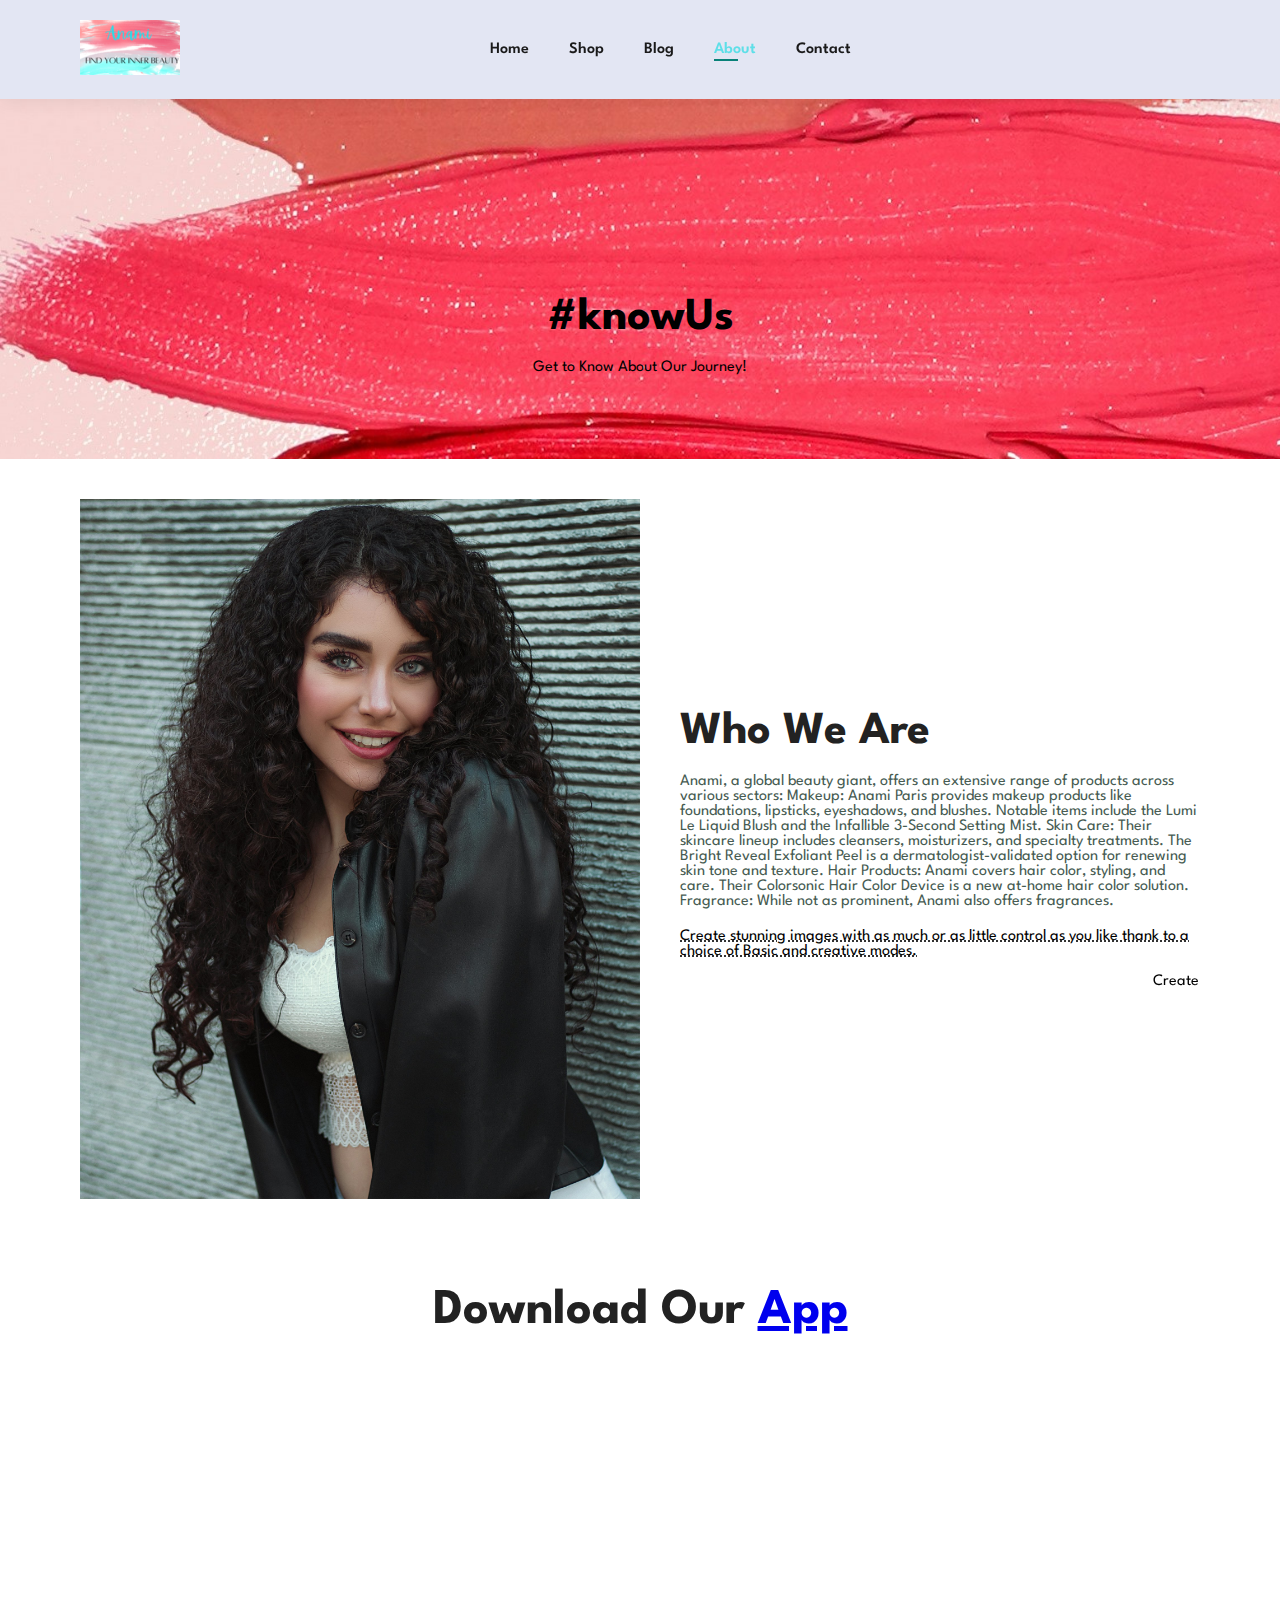
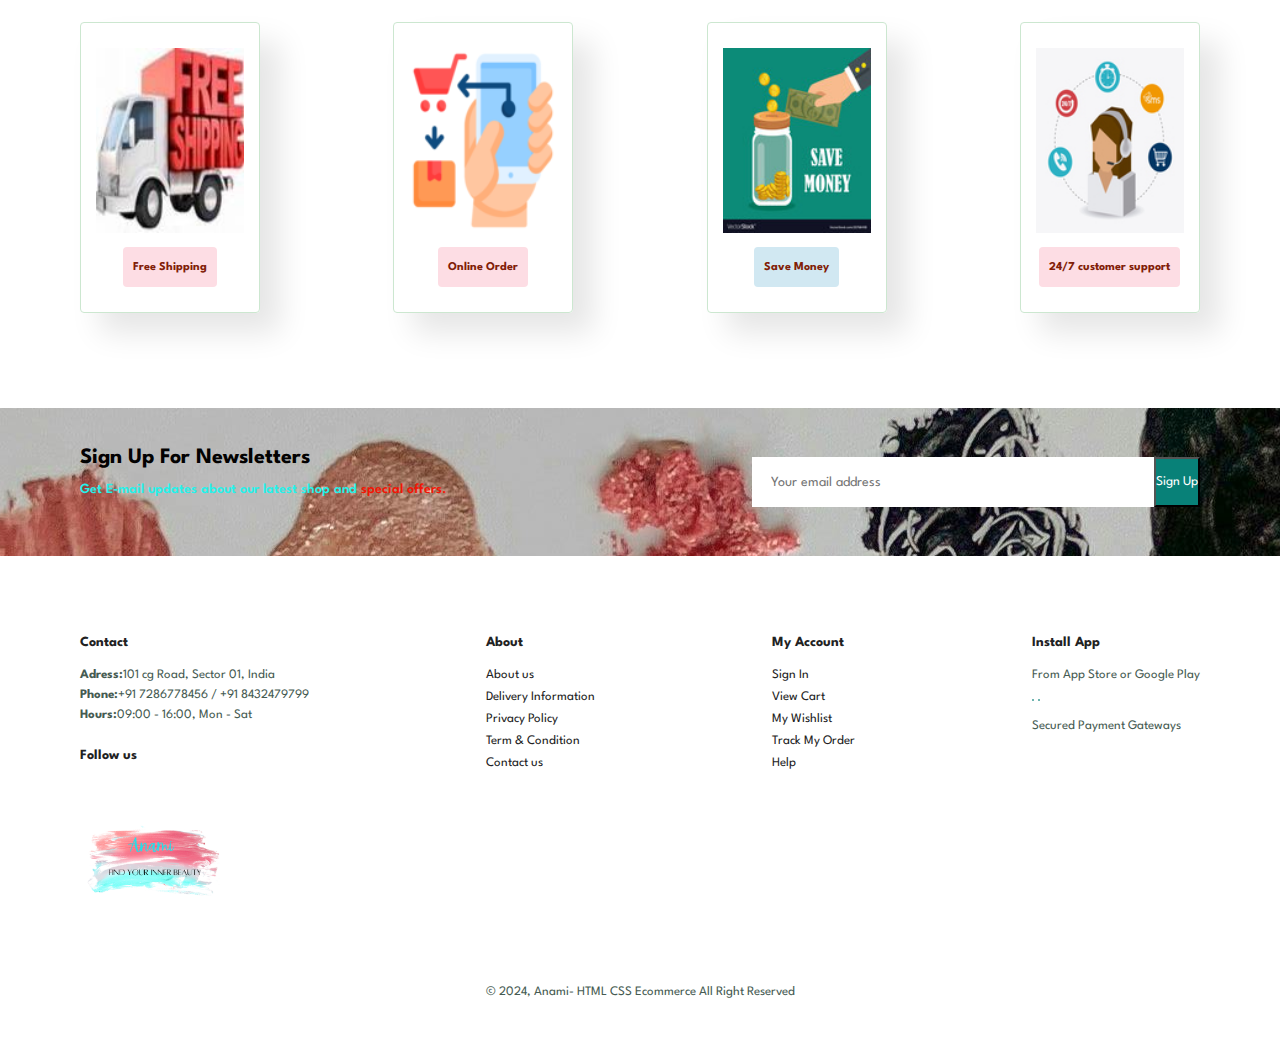
==== about.html @ cde1090a "first commit" ====
<!DOCTYPE html>
<html lang="en">
<head>
    <meta charset="UTF-8">
    <meta name="viewport" content="width=device-width, initial-scale=1.0">
    <title>Anami</title>
    <script src="https://kit.fontawesome.com/842d22c3e7.js" crossorigin="anonymous"></script>
    <link rel=" stylesheet" href="style.css">
</head>

<body>

    <section id="header">
        <a href="#"><img src="market pics/AAANaami.png" class="logo" alt=""></a>

        <div>
            <ul id="navbar">
                <li><a href="webdev.html">Home</a></li>
                <li><a href="shop.html">Shop</a></li>
                <li><a href="blog.html">Blog</a></li>
                <li><a class="active" href="about.html">About</a></li>
                <li><a href="contact.html">Contact</a></li>
                <li id="lg-bag"><a href="cart.html"><i class="fa-solid fa-cart-shopping"></i></a></li>
                <a href="#" id="close"><i class="fa-solid fa-x"></i></a>
            </ul>
        </div>
        <div id="mobile">
            <a href="cart.html"><i class="fa-solid fa-cart-shopping"></i></a>
            <i id="bar" class="fas fa-outdent"></i>
        </div>
    </section>

    <section id="page-header" class="about-header">

        <h2>#knowUs</h2>
        <p>Get to Know About Our Journey!</p>

    </section>

    <section id="about-head" class="section-p1">
        <img src="market pics/eye model.jpg" alt="">
        <div>
            <h2>Who We Are</h2>
            <p> Anami, a global beauty giant, offers an extensive range of products across various sectors:

                Makeup: Anami Paris provides makeup products like foundations, lipsticks, eyeshadows, and blushes. Notable items include the Lumi Le Liquid Blush and the Infallible 3-Second Setting Mist.
                Skin Care: Their skincare lineup includes cleansers, moisturizers, and specialty treatments. The Bright Reveal Exfoliant Peel is a dermatologist-validated option for renewing skin tone and texture.
                Hair Products: Anami covers hair color, styling, and care. Their Colorsonic Hair Color Device is a new at-home hair color solution.
                Fragrance: While not as prominent, Anami also offers fragrances.</p>

            <abbr title="">Create stunning images with as much or as little control as you
                like thank to a choice of Basic and creative modes.</abbr>

            <br><br>

            <marquee rbgcolor="#ccc" loop="-1" scrollamount="5" width="100%">Create stunning images with as much or as
                little control as you
                like thank to a choice of Basic and creative modes</marquee>
        </div>
    </section>

    <section id="about-app" class="section-p1">
        <h1>Download Our <a href="#"> App</a> </h1>
        <div class="video">
            <video autoplay muted loop src="market pics/maskara vid.mp4"></video>
        </div>
    </section>

    <section id="market-pics" class="section-p1">
        <div class="fe-box">
            <img src="market pics/free shipping - Copy.jpeg" alt="">
            <h6>Free Shipping</h6>
        </div>
        <div class="fe-box">
            <img src="market pics/online-shopping.png" alt="">
            <h6>Online Order</h6>
        </div>
        <div class="fe-box">
            <img src="market pics/save money.jpg" alt="">
            <h6>Save Money</h6>
        </div>
        <div class="fe-box">
            <img src="market pics/service-support.jpg" alt="">
            <h6>24/7 customer support</h6>
        </div>
    </section>

    <section id="newsletter" class="section-p1 section-m1">
        <div class="newstext">
            <h4>Sign Up For Newsletters</h4>
            <p>Get E-mail updates about our latest shop and <span>special offers.</span>
            </p>
        </div>
        <div class="form">
            <input type="text" placeholder="Your email address">
            <button class="normal">Sign Up</button>
        </div>
    </section>

    <footer class="section-p1">
        <div class="col">
            <h4>Contact</h4>
            <p><strong>Adress:</strong>101 cg Road, Sector 01, India</p>
            <p><strong>Phone:</strong>+91 7286778456 / +91 8432479799 </p>
            <p><strong>Hours:</strong>09:00 - 16:00, Mon - Sat</p>
            <div class="follow">
                <h4>Follow us</h4>
                <div class="icon">
                    <i class="fab fa-facebook-f"></i>
                    <i class="fab fa-twitter"></i>
                    <i class="fab fa-instagram"></i>
                    <i class="fab fa-pinterest-p"></i>
                    <i class="fab fa-youtube"></i>
                </div>
                <img class="logo" src="market pics/anaami.png.png" alt="">
            </div>
        </div>

        <div class="col">
            <h4>About</h4>
            <a href="#">About us</a>
            <a href="#">Delivery Information</a>
            <a href="#">Privacy Policy</a>
            <a href="#">Term & Condition</a>
            <a href="#">Contact us</a>
        </div>

        <div class="col">
            <h4>My Account</h4>
            <a href="#">Sign In</a>
            <a href="#">View Cart</a>
            <a href="#">My Wishlist</a>
            <a href="#">Track My Order</a>
            <a href="#">Help</a>
        </div>

        <div class="col install">
            <h4>Install App</h4>
            <p>From App Store or Google Play</p>
            <div class="row">
                <img src="img/pay/app.jpg" alt="">
                <img src="img/pay/play.jpg" alt="">
            </div>
            <p>Secured Payment Gateways</p>
            <img src="img/pay/pay.png" alt="">
        </div>

        <div class="Copyright">
            <p>© 2024, Anami- HTML CSS Ecommerce All Right Reserved</p>
        </div>
    </footer>

    <script src="script.js"></script>
</body>

</html>
---- style.css ----
@import url("https://fonts.googleapis.com/css2?family=Spartan:wght@100;200;300;400;500;600;700;800;900&display=swap");

* {
  margin: 0;
  padding: 0;
  box-sizing: border-box;
  font-family: "Spartan", sans-serif;
}

html {
  scroll-behavior: smooth;
}

/* Global Styles */

h1 {
  font-size: 50px;
  line-height: 64px;
  color: #222;
}

h2 {
  font-size: 46px;
  line-height: 54px;
  color: #222;
}

h4 {
  font-size: 20px;
  color: #222;
}

h6 {
  font-weight: 700;
  font-size: 12px;
}

p {
  font-size: 16px;
  color: #465b52;
  margin: 15px 0 20px 0;
}

.section-p1 {
  padding: 40px 80px;
}

.section-m1 {
  margin: 40px 0;
}

body {
  width: 100%;
}

/*header start*/

#header {
  display: flex;
  align-items: center;
  justify-content: space-between;
  padding: 20px 80px;
  background: #E3E6F3;
  box-shadow: 0 5px 15px rgba(0, 0, 0, 0.06);
  z-index: 999;
  position: sticky;
  top: 0;
  left: 0;
}

#navbar {
  display: flex;
  align-items: center;
  justify-content: center;
}

#navbar li {
  list-style: none;
  padding: 0 20px;
  position: relative;
}

#navbar li a {
  text-decoration: none;
  font-size: 16px;
  font-weight: 600;
  color: #1a1a1a;
  transition: 0.3s ease;
}

#navbar li a:hover,
#navbar li a.active {
  color: #5edfe8;
}

#navbar li a.active::after,
#navbar li a:hover::after {
  content: "";
  width: 30%;
  height: 2px;
  background: #088178;
  position: absolute;
  bottom: -4px;
  left: 20px;
}

#shadowss {
  background-image: url("market\ pics/shadowss.jpg");
  height: 100vh;
  width: 100%;
  background-size: cover;
  background-position: top 25% right 0;
  padding: 0 80px;
  display: flex;
  align-items: flex-start;
  justify-content: center;
}

#shadowss h1 {
  padding-bottom: 15px;
}

#shadowss h1 {
  color: #088178;
}

#shadowss button {
  background-image: url("market pics/button.png");
  background-color: transparent;
  color: #810808;
  border: 0;
  padding: 15px 80px 14px 65px;
  background-repeat: no-repeat;
  cursor: pointer;
  font-weight: 700;
  font-size: 15px;
}

#market-pics {
  display: flex;
  align-items: center;
  justify-content: space-between;
  flex-wrap: wrap;
}


#market-pics .fe-box {
  width: 180px;
  text-align: center;
  padding: 25px 15px;
  box-shadow: 20px 20px 30px rgba(0, 0, 0, 0.1);
  border: 1px solid #cce7d0;
  border-radius: 4px;
  margin: 15px 0;
}

#market-pics .fe-box:hover {
  box-shadow: 30px 30px 80px rgba(70, 62, 221, 0.1);
}

#market-pics .fe-box img {
  width: 100%;
  margin-bottom: 10px;
}

#market-pics .fe-box h6 {
  display: inline-block;
  padding: 12px 10px 10px 10px;
  line-height: 1.5;
  border-radius: 4px;
  color: #811e08;
  background-color: #fddde4;
}

#market-pics.fe-box:nth-child(2) h6 {
  background-color: #cdebbc;
}

#market-pics .fe-box:nth-child(3) h6 {
  background-color: #d1e8f2;
}

#market-pics.fe-box:nth-child(4) h6 {
  background-color: #cdd4f8;
}

#market-pics .fe-box:nth-child(5) h6 {
  background-color: #f6dbf6;
}

#market-pics .fe-box:nth-child(6) h6 {
  background-color: #fff2e5;
}

#product1{
    text-align: center;  
}

#product1 .pro-conatainer {
  display: flex;
  justify-content: space-between;
  padding-top: 20px;
  flex-wrap: wrap;
}

#product1 .pro{
    width: 23%;
    min-width: 250px;
    padding: 10px 12px;
    border: 1px solid #cce7d0;
    border-radius: 25px;
    cursor: pointer;
    box-shadow: 20px 20px 30px rgba(0, 0, 0, 0.02);
    margin: 15px 0;
    transition: 0.2s ease;
    position: relative;
}

#product1 .pro:hover{
   box-shadow:20px 20px 30px rgba(0,0,0,0.06);
}

#product1.pro img {
   width: 100%;
   border-radius: 20px;
}

#product1.pro .des {
   text-align: start;
   padding: 10px 0;
  }
  
#product1.pro .des .span{
   color: #606063; 
   font-size: 12px;
}

#product1.pro .des h5 {
   padding-top: 7px;
   color:#1a1a1a;
   font-size: 14px;
}

#product1 .pro .des i {
   font-size: 12px;
   color: rgb(243, 181, 25);
}

#product1 .pro .des h4 {
   padding-top: 7px;
   font-size: 15px;
   font-weight: 700;
   color: #088178;
}

#product1 .pro .cart{
   width: 40px;
   height: 40px;
   line-height: 40px;
   border-radius: 50px;
   background-color: #e8f6ea;
   font-weight: 900;
   color: #088178;
   border: 1px solid #cce7d0;
   position: absolute;
   bottom: 20px;
   right: 10px;

}

#banner {
  display: flex;
  flex-direction: column;
  justify-content: center;
  align-items: center;
  text-align: center;
  background-image: url("market pics/eye\ models.jpg");
  width: 100%;
  height: 40vh;
  background-size: cover;
  background-position: center;
}

#banner h4 {
  color: #110202;
  font-size: 16px;
}

#banner h2 {
  color: #05f8f8;
  font-size: 30px;
  padding: 10px 0;
}

#banner h2 span {
  color: #ef3636;
}

#banner button:hover {
  background-color: #088178;
  color: #fff;
}

#sm-banner {
  display: flex;
  justify-content: space-between;
  flex-wrap: wrap;
}

#sm-banner .banner-box {
  display: flex;
  flex-direction: column;
  justify-content: center;
  align-items: flex-start;
  background-image: url("market pics/lipstick model.jpg");
  min-width: 650px;
  height: 50vh;
  background-size: cover;
  background-position: center;
  padding: 30px;
}

#sm-banner .banner-box2 {
  background-image: url("market pics/eye model copy.jpg");
}

#sm-banner h4 {
  color: #fffb18;
  font-size: 20px;
  font-weight: 300;
}

#sm-banner h2 {
  color: #f8fdfe;
  font-size: 28px;
  font-weight: 800;
}

#sm-banner span {
  color: #06acee;
  font-size: 14px;
  font-weight: 500;
  padding-bottom: 15px;
}

#sm-banner .banner-box:hover button {
  background-color: #088178;
  border: 1px solid #088178;
}

#banner3 {
  display: flex;
  justify-content: space-between;
  flex-wrap: wrap;
  padding: 0 80px;
}

#banner3 .banner-box {
  display: flex;
  flex-direction: column;
  justify-content: center;
  align-items: flex-start;
  background-image: url("market pics/oil.jpg");
  min-width: 30%;
  height: 30vh;
  background-size: cover;
  background-position: center;
  padding: 5%;
  margin-bottom: 20px;
}

#banner3 .banner-box2 {
  background-image: url("market pics/shadows.jpg");
}

#banner3 .banner-box3 {
  background-image: url("market pics/model 1 copy.jpg");
}

#banner3 h2 {
  color: hsl(31, 98%, 53%);
  font-weight: 900;
  font-size: 22px;
}

#banner3 h3 {
  color: #0de5f5;
  font-weight: 800;
  font-size: 15px;
}

#newsletter {
  display: flex;
  justify-content: space-between;
  flex-wrap: wrap;
  align-items: center;
  background-image: url("market pics/process.jpg");
  background-repeat: no-repeat;
  background-position: 20% 30%;
  background-color: #041e42;
}

#newsletter h4 {
  font-size: 22px;
  font-weight: 700;
  color: #030202;
}

#newsletter p {
  font-size: 14px;
  font-weight: 600;
  color: #25f1ea;
}

#newsletter p span {
  color: #f31505;
}

#newsletter .form {
  display: flex;
  width: 40%;
}

#newsletter input {
  height: 3.125rem;
  padding: 0 1.25em;
  font-size: 14px;
  width: 100%;
  border: 1px solid transparent;
  outline: none;
  border-top-right-radius: 0;
  border-bottom-right-radius: 0;
}

#newsletter button {
  background-color: #088178;
  color: #fff;
  white-space: nowrap;
  border-top-left-radius: 0;
  border-bottom-left-radius: 0;
}

footer {
  display: flex;
  flex-wrap: wrap;
  justify-content: space-between;
}

footer .col {
  display: flex;
  flex-direction: column;
  align-items: flex-start;
  margin-bottom: 20px;
}

footer .logo {
  width: 100%;
  height: 150px;
  margin-bottom: 30px;
  padding-left: -10px;
}

footer h4 {
  font-size: 14px;
  padding-bottom: 20px;
}

footer p {
  font-size: 13px;
  margin: 0 0 8px 0;
}

footer a {
  font-size: 13px;
  text-decoration: none;
  color: #222;
  margin-bottom: 10px;
}

footer .follow {
  margin-top: 20px;
}

footer .follow i {
  color: #465b52;
  cursor: pointer;
}

footer .install .row img {
  border: 1px solid #088178;
  border-radius: 6px;
}

footer .install img {
  margin: 10px 0 15px 0;
}

footer .follow i:hover,
footer a:hover {
  color: #088178;
}

footer .Copyright {
  width: 100%;
  text-align: center;
}

/*Shop Page */
#page-header {
  padding-top: 10%;
  background-image: url("market pics/lip\ shades\ 2.jpg");
  width: 100%;
  height: 40vh;
  background-size: cover;
  display: flex;
  justify-content: center;
  text-align: center;
  flex-direction: column;
}

#page-header h2,
#page-header p {
  color: #000000;
}

#pagination {
  text-align: center;
}

#pagination a {
  text-decoration: none;
  background-color: #088178;
  padding: 15px 20px;
  border-radius: 4px;
  color: #fff;
  font-weight: 600;
}

#pagination a i {
  font-size: 16px;
  font-weight: 600;
}

/*Single Product */

#prodetails {
  display: flex;
  margin-top: 20px;
}

#prodetails .single-pro-image {
  width: 25%;
  margin-right: 50px;
}

.small-img-group {
  display: flex;
  justify-content:space-between;
}

.small-img-col {
  flex-basis: 24%;
  cursor: pointer;
}

#prodetails .single-pro-details {
  width: 100%;
  padding-top: 20px;
}

#prodetails .single-pro-details h4 {
  padding: 40px 0 20px 0;
}

#prodetails .single-pro-details h2 {
  font-size: 26px;
}

#prodetails .single-pro-details select {
  display: block;
  padding: 5px 10px;
  margin-bottom: 10px;
}

#prodetails .single-pro-details input {
  width: 50px;
  height: 47px;
  padding-left: 10px;
  font-size: 16px;
  margin-right: 10px;
}

#prodetails .single-pro-details input:focus {
  outline: none;
}

#prodetails .single-pro-details button {
  background: #498b8b;
  color: #000000;
}s

#prodetails .single-pro-details span {
  line-height: 25px;
}

/*Blog Page */

#page-header.blog-header {
  background-image: url("market pics/lip\ shade\ 4.jpg");
  margin-top: 30px;
  height: 50vh;
}

#blog {
  padding: 150px 150px 0 150px;
}

#blog .blog-box {
  display: flex;
  align-items: center;
  width: 100%;
  position: relative;
  padding-bottom: 90px;
}

#blog .blog-img {
  width: 50%;
  margin-right: 40px;
}

#blog img {
  width: 100%;
  height: 300px;
  object-fit: cover;
}

#blog .blog-details {
  width: 50%;
}

#blog .blog-details a {
  text-decoration: none;
  font-size: 11px;
  color: #000;
  font-weight: 700;
  position: relative;
  transition: 0.3s;
}

#blog .blog-details a::after {
  content: "";
  width: 50px;
  height: 1px;
  background-color: #000;
  position: absolute;
  top: 4px;
  right: -60px;
}

#blog .blog-details a:hover {
  color: #088178;
}

#blog .blog-details a:hover:after {
  background-color: #088178;
}

#blog .blog-box h1 {
  position: absolute;
  top: -40px;
  left: 0;
  font-size: 70px;
  font-weight: 700;
  color: #c9cbce;
  z-index: -9;
}




/*About Page */

#page-header.about-header {
  background-image: url("market pics/lip\ shades\ 3.jpg");
}

#about-head {
  display: flex;
  align-items: center;
}

#about-head img {
  width: 50%;
  height: auto;
}

#about-head div {
  padding-left: 40px;
}

#about-app {
  text-align: center;
}

#about-app .video {
  width: 70%;
  height: 100%;
  margin: 30px auto 0 auto;
}

#about-app .video video {
  width: 100%;
  height: 100%;
  border-radius: 20px;
}



/*Contact Page */

#contact-details {
  display: flex;
  align-items: center;
  justify-content: space-between;
}

#contact-details .details {
  width: 40%;
}

#contact-details .details span,
#form-details form span {
  font-size: 12px;
}

#contact-details .details h2,
#form-details form h2 {
  font-size: 26px;
  line-height: 35px;
  padding: 20px 0;
}

#contact-details .details h3 {
  font-size: 16px;
  padding-bottom: 15px;
}

#contact-details .details li {
  list-style: none;
  display: flex;
  padding: 10px 0;
}

#contact-details .details li i {
  font-size: 14px;
  padding-right: 22px;
}

#contact-details .details li p {
  margin: 0;
  font-size: 14px;
}

#contact-details .map {
  width: 55%;
  height: 400px;
}

#contact-details .map iframe {
  width: 100%;
  height: 100%;
}

#form-details {
  display: flex;
  justify-content: space-between;
  margin: 30px;
  padding: 80px;
  border: 1px solid #e1e1e1;
}

#form-details form {
  width: 65%;
  display: flex;
  flex-direction: column;
  align-items: flex-start;
}

#form-details form input,
#form-details form textarea {
  width: 100%;
  padding: 12px 15px;
  outline: none;
  margin-bottom: 20px;
  border: 1px solid #e1e1e1;
}

#form-details form button {
  background-color: #088178;
  color: #fff;
}

#form-details .people div {
  padding-bottom: 25px;
  display: flex;
  align-items: flex-start;
}

#form-details .people div img {
  width: 65px;
  height: 65px;
  object-fit: cover;
  margin: 15px;
}

#form-details .people div p {
  margin: 0;
  font-size: 13px;
  line-height: 25px;
}

#form-details .people div p span {
  display: block;
  font-size: 16px;
  font-weight: 600;
  color: #000;
}


/* Cart Page */

#cart {
  overflow-x: auto;
}

#cart table {
  width: 100%;
  border-collapse: collapse;
  table-layout: fixed;
  white-space: nowrap;
}

#cart table img {
  width: 70px;

}

#cart table td:nth-child(1) {
  width: 100px;
  text-align: center;
}

#cart table td:nth-child(2) {
  width: 150px;
  text-align: center;
}

#cart table td:nth-child(3) {
  width: 250px;
  text-align: center;
}

#cart table td:nth-child(4),
#cart table td:nth-child(5),
#cart table td:nth-child(6) {
  width: 150px;
  text-align: center;
}

#cart table td:nth-child(5) input {
  width: 70px;
  padding: 10px 5px 10px 15px;
}

#cart table thead {
  border: 1px solid #e2e9e1;
  border-left: none;
  border-right: none;
}

#cart table thead td {
  font-weight: 700;
  text-transform: uppercase;
  font-size: 13px;
  padding: 18px 0;
}

#cart table tbody tr td {
  padding-top: 15px;
}

#cart table tbody td {
  font-size: 13px;
}

#cart-add {
  display: flex;
  flex-wrap: wrap;
  justify-content: space-between;
}

#coupon {
  width: 50%;
  margin-bottom: 30px;
}

#coupon h3,
#subtotal h3 {
  padding-bottom: 15px;
}

#coupon input {
  padding: 10px 20px;
  outline: none;
  width: 60%;
  margin-right: 10px;
  border: 1px solid #e2e9e1;
}

#coupon button,
#subtotal button {
  background-color: #088178;
  color: #fff;
  padding: 12px 20px;
}

#subtotal {
  width: 50%;
  margin-bottom: 30px;
  border: 1px solid #e2e9e1;
  padding: 30px;
}

#subtotal table {
  border-collapse: collapse;
  width: 100%;
  margin-bottom: 20px;
}

#subtotal table td {
  width: 50%;
  border: 1px solid #e2e9e1;
  padding: 10px;
  font-size: 13px;
}


/*Start Media Quary*/

@media (max-width:799px) {
  .section-p1 {
    padding: 40px 40px;
  }

  #navbar {
    display: flex;
    flex-direction: column;
    align-items: flex-start;
    justify-content: flex-start;
    position: fixed;
    top: 0;
    right: -300px;
    height: 100vh;
    width: 300px;
    background-color: #e3e6f3;
    box-shadow: 0 40px 60px rgba(0, 0, 0, 0.1);
    padding: 80px 0 0 10px;
    transition: 0.3s;
  }

  #navbar.active {
    right: 0px;
  }

  #navbar li {
    margin-bottom: 25px;
  }

  #mobile {
    display: flex;
    align-items: center;
  }

  #mobile i {
    color: #1a1a1a;
    font-size: 24px;
    padding-left: 20px;
  }

  #close {
    display: initial;
    position: absolute;
    top: 30px;
    left: 30px;
    color: #222;
    font-size: 20px;
  }

  #lg-bag {
    display: none;
  }

  #hero {
    height: 70vh;
    padding: 150px 0px 0px 30px ;
    background-position: top 30% right 5%;
  }

  #feature {
    justify-content: center;
  }

  #feature .fe-box {
    margin: 15px 15px;
  }

  #product1 .pro-conatainer {
    justify-content: center;
  }

  #product1 .pro {
    margin: 15px;
  }

  #banner {
    height: 20vh;
  }

  #sm-banner .banner-box {
    min-width: 100%;
    height: 30vh;
    padding: 30px;
  }

  #banner3 {
    padding: 0 40px;
  }

  #banner3 .banner-box {
    width: 28%;
  }

  #newsletter .form {
    width: 70%;
  }

  /* contact Page */

  #form-details {
    padding: 40px;
  }

  #form-details form {
    width: 50%;
  }
}


/* Small Screen  */


@media (max-width: 477px) {
  .section-p1 {
    padding: 20px;
  }

  #header {
    padding: 10px 30px;
  }

  h1 {
    font-size: 38px;
  }

  h2 {
    font-size: 32px;
  }

  #hero {
    padding: 40% 0 0 0 ;
    background-position: 5%;
  }

  #feature {
    justify-content: space-between;
  }

  #feature .fe-box {
    width: 155px;
    margin: 0 0 15px 0;
  }

  #product1 .pro {
    width: 100%;
  }

  #banner {
    height: 40vh;
  }

  #sm-banner .banner-box {

    height: 40vh;
    padding: 30px;
  }

  #sm-banner .banner-box2 {
    margin-top: 20px;
  }

  #banner3 {
    padding: 0 20px;
  }

  #banner3 .banner-box {
    width: 100%;
  }

  #newsletter {
    padding: 40px 20px;
  }

  #newsletter .form {
    width: 100%;
  }

  footer .Copyright {
    text-align: start;
  }

  /*Single Product*/

  #prodetails {
    display: flex;
    flex-direction: column;
  }

  #prodetails .single-pro-image {
    width: 100%;
    margin-right: 0px;
  }

  #prodetails .single-pro-details {
    width: 100%;
  }

  /* Blog Page */

  #blog {
    padding: 100px 20px 0 20px;
  }

  #blog .blog-box {
    display: flex;
    flex-direction: column;
    align-items: flex-start;
  }

  #blog .blog-img {
    width: 100%;
    margin-right: 0px;
    margin-bottom: 30px;
  }

  #blog .blog-details {
    width: 100%;
  }

  /*About Page */

  #about-head {
    flex-direction: column;
  }

  #about-head img {
    width: 100%;
    margin-bottom: 20px;
  }

  #about-head div {
    padding-left: 0px;
  }

  #about-app .video {
    width: 100%;
  }

  /* contact page */

  #contact-details {
    flex-direction: column;
  }

  #contact-details .details {
    width: 100%;
    margin-bottom: 30px;
  }

  #contact-details .map {
    width: 100%;
  }

  #form-details {
    margin: 10px;
    padding: 30px 10px;
    flex-wrap: wrap;
  }

  #form-details form {
    width: 100%;
    margin-bottom: 30px;
  }

  /* Cart Page */

  #cart-add {
    flex-direction: column;
  }

  #coupon {
    width: 100%;
  }

  #subtotal {
    width: 100%;
    padding: 20px;
  }
}
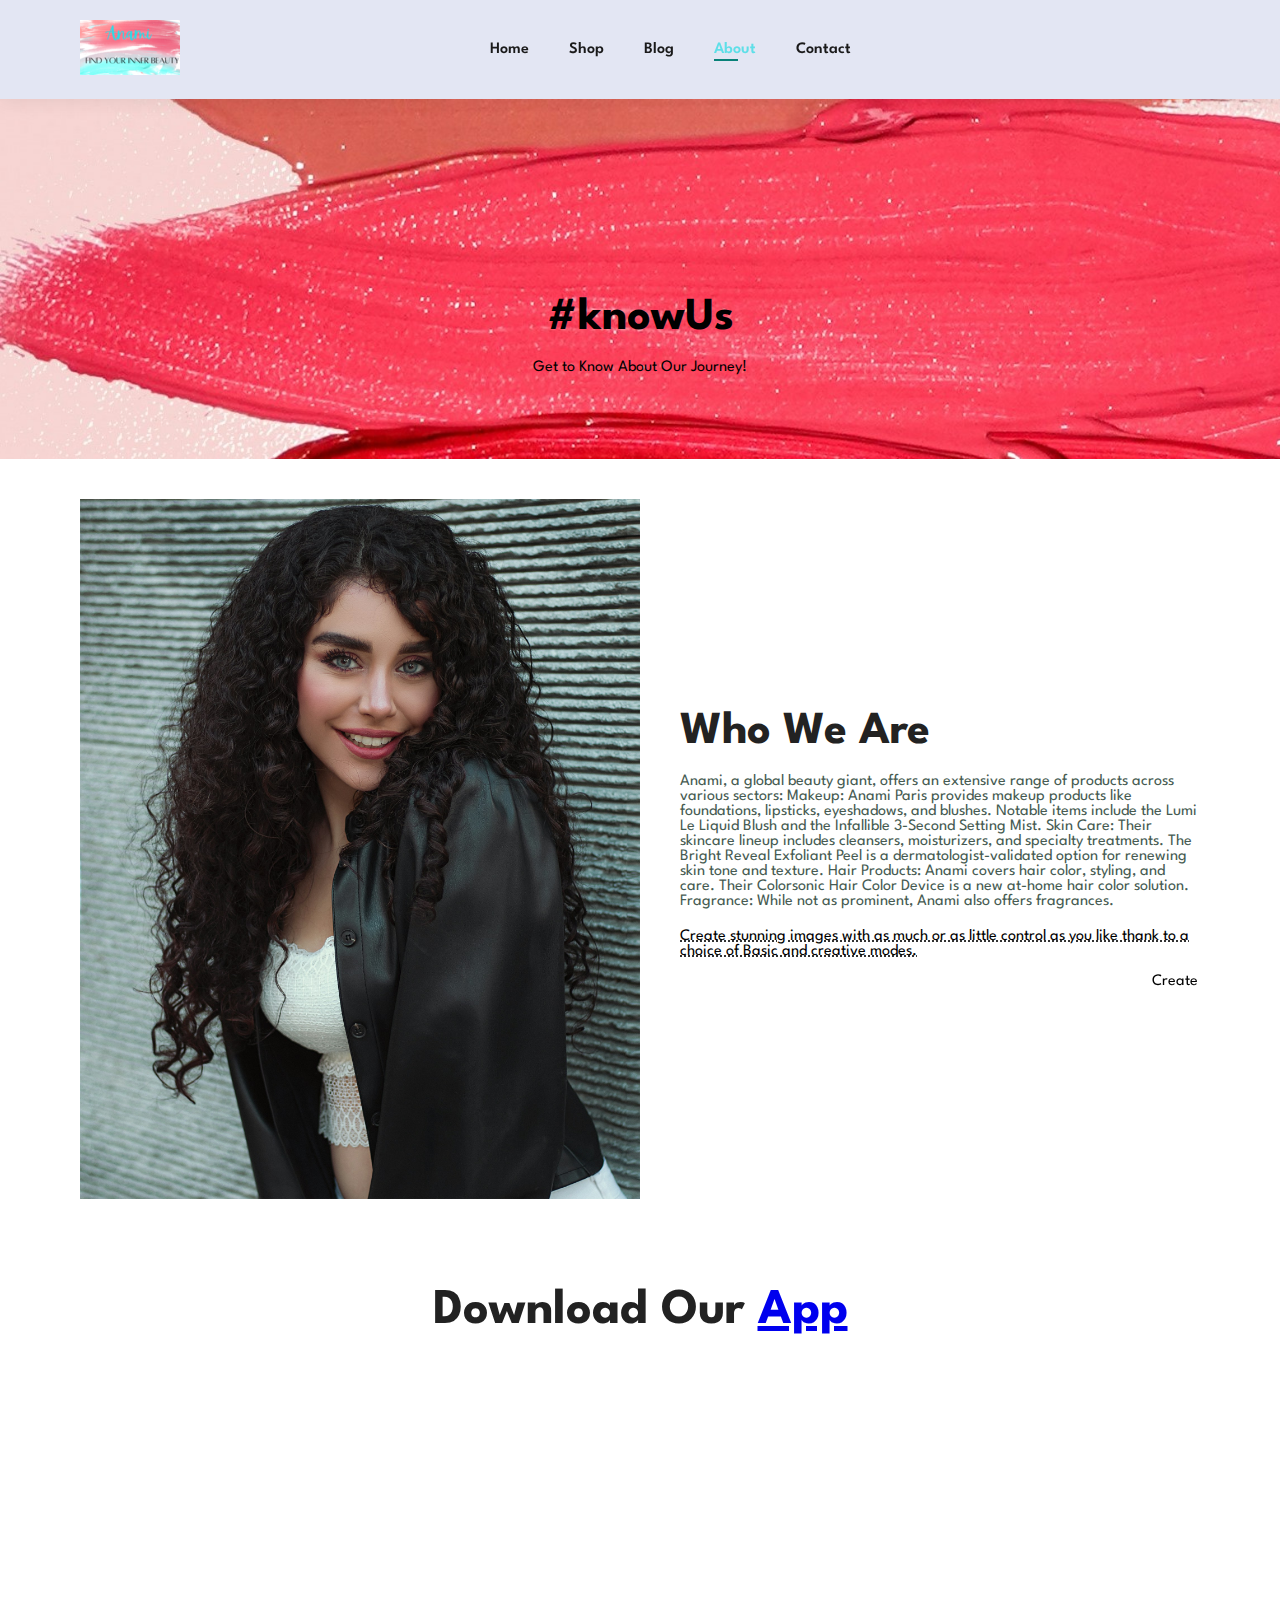
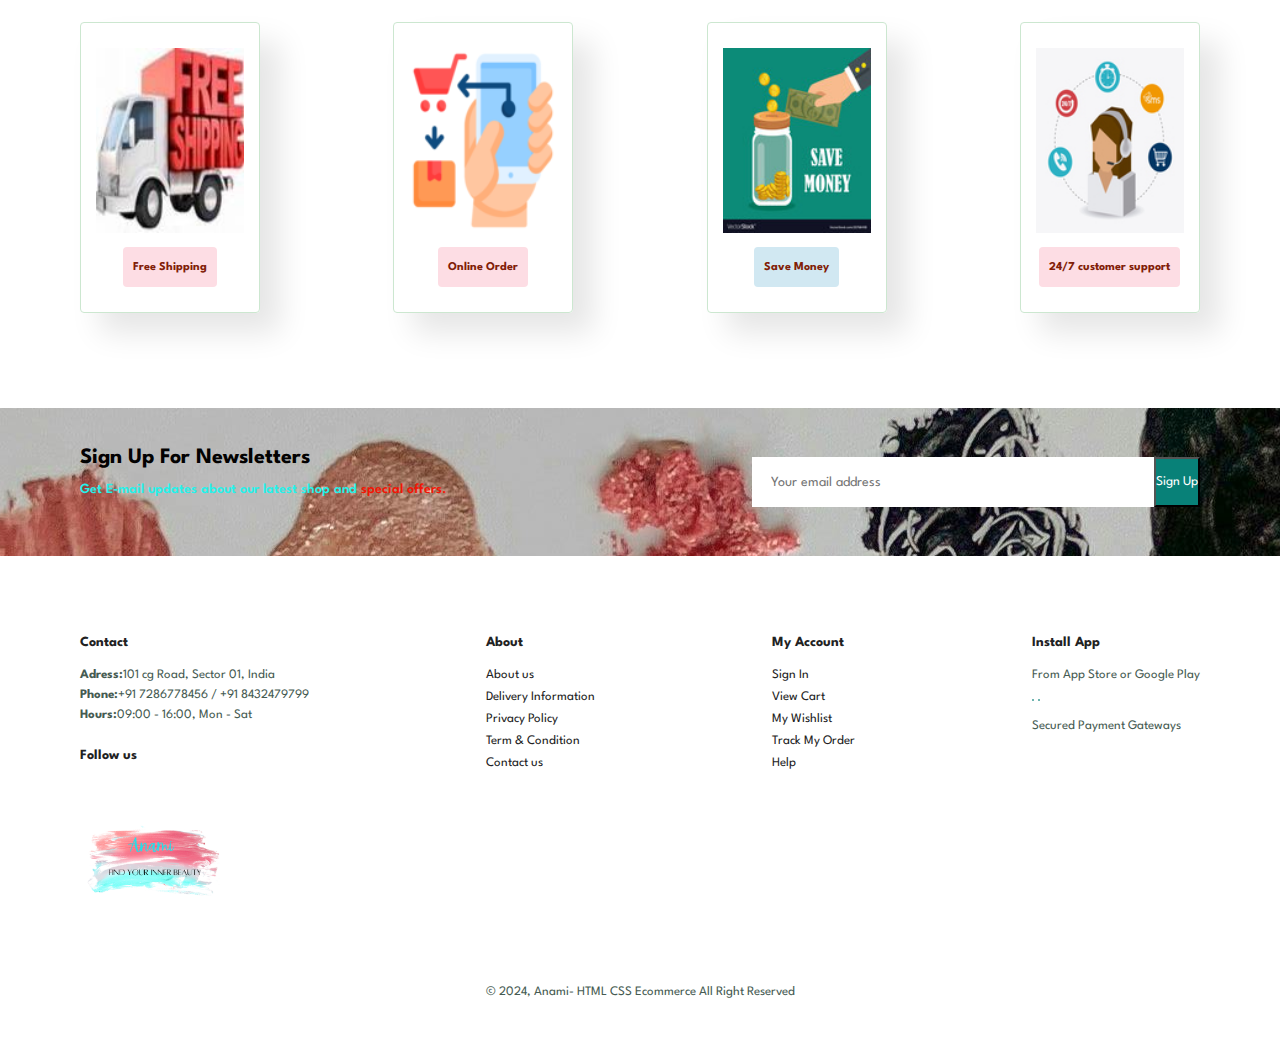
==== commit 4e024f9b: "about.html" ====
--- a/about.html
+++ b/about.html
@@ -15,7 +15,7 @@
 
         <div>
             <ul id="navbar">
-                <li><a href="webdev.html">Home</a></li>
+                <li><a href="index.html">Home</a></li>
                 <li><a href="shop.html">Shop</a></li>
                 <li><a href="blog.html">Blog</a></li>
                 <li><a class="active" href="about.html">About</a></li>
@@ -153,4 +153,4 @@
     <script src="script.js"></script>
 </body>
 
-</html>+</html>
